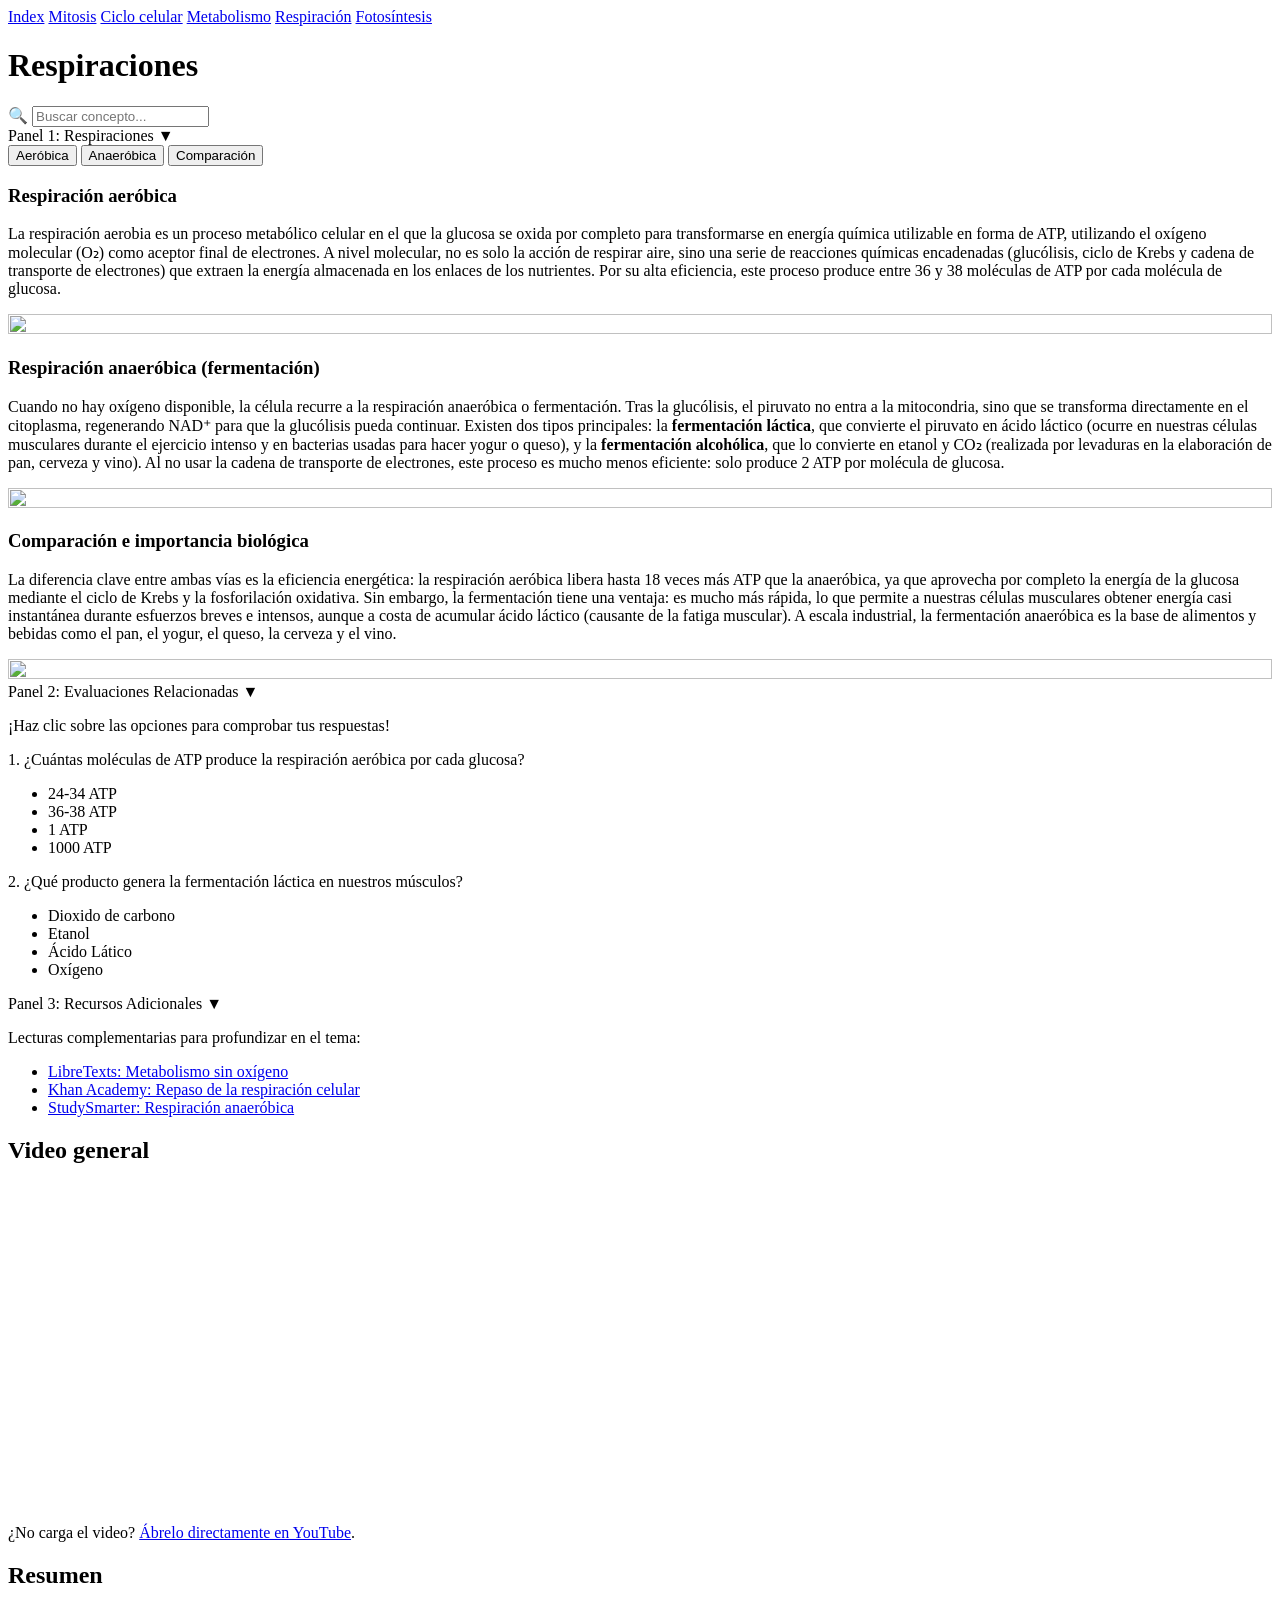
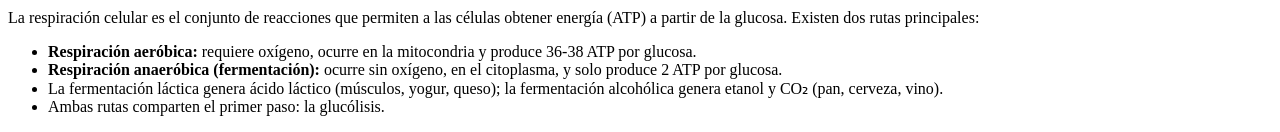
==== respiraciones.html @ f09069fb "Add files via upload" ====
<!DOCTYPE html>
<html lang="es">
<head>
    <meta charset="UTF-8">
    <meta name="viewport" content="width=device-width, initial-scale=1.0">
    <title>BioSintax - Plataforma de Aprendizaje Biológico</title>
    <link rel="stylesheet" href="css/restilos.css">
</head>
<body>

    <!-- Navegación superior basada en el mockup -->
    <div class="navbar">
        <div class="nav-links">
            <a href="index.html">Index</a>
            <a href="mitosis.html">Mitosis</a>
            <a href="ciclocelular.html">Ciclo celular</a>
            <a href="metabolismo.html">Metabolismo</a>
            <a href="respiraciones.html" class="active">Respiración</a>
            <a href="fotosintesis.html">Fotosíntesis</a>
        </div>
    </div>

    <!-- Encabezado con Título y Buscador -->
    <div class="header-section">
        <div class="brand-cell">
            <h1 class="brand-title">Respiraciones</h1>
        </div>
        <div class="search-cell">
            <div class="search-wrapper">
                <span class="search-icon">🔍</span>
                <input type="text" class="search-input" placeholder="Buscar concepto...">
            </div>
        </div>
    </div>

    <!-- Contenedor Principal Dashboard -->
    <div class="main-container">
        
        <!-- Columna Izquierda: Paneles y Pestañas Interactivas -->
        <div class="left-column">
            
            <!-- Panel 1 (Activo) -->
            <div class="panel-container" id="panel-1">
                <div class="panel-header" onclick="togglePanel('panel-1')">
                    <span>Panel 1: Respiraciones</span>
                    <span class="arrow">▼</span>
                </div>
                <div class="panel-body">
                    
                    <div class="tab-layout">
                        <!-- Pestañas Verticales Izquierdas -->
                        <div class="tab-buttons-cell">
                            <button class="tab-btn active" onclick="openTab(event, 'tab-content-1')">Aeróbica</button>
                            <button class="tab-btn" onclick="openTab(event, 'tab-content-2')">Anaeróbica</button>
                            <button class="tab-btn" onclick="openTab(event, 'tab-content-3')">Comparación</button>
                        </div>
                        
                        <!-- Contenedor de Contenidos del Tab -->
                        <div class="tab-content-cell">
                            <div id="tab-content-1" class="tab-panel active">
                                <h3 class="content-title">Respiración aeróbica</h3>
                                <p class="content-text">
                                   La respiración aerobia es un proceso metabólico celular en el que la glucosa se oxida por completo para transformarse en energía química utilizable en forma de ATP, utilizando el oxígeno molecular (O₂) como aceptor final de electrones. A nivel molecular, no es solo la acción de respirar aire, sino una serie de reacciones químicas encadenadas (glucólisis, ciclo de Krebs y cadena de transporte de electrones) que extraen la energía almacenada en los enlaces de los nutrientes. Por su alta eficiencia, este proceso produce entre 36 y 38 moléculas de ATP por cada molécula de glucosa.
                                </p>
                                <div class="content-image-placeholder">
                                    <img src="imagenes/aerobica.png" style="width:100%; height:100%; object-fit:cover;">
                                </div>
                            </div>

                            <div id="tab-content-2" class="tab-panel">
                                <h3 class="content-title">Respiración anaeróbica (fermentación)</h3>
                                <p class="content-text">
                                    Cuando no hay oxígeno disponible, la célula recurre a la respiración anaeróbica o fermentación. Tras la glucólisis, el piruvato no entra a la mitocondria, sino que se transforma directamente en el citoplasma, regenerando NAD⁺ para que la glucólisis pueda continuar. Existen dos tipos principales: la <strong>fermentación láctica</strong>, que convierte el piruvato en ácido láctico (ocurre en nuestras células musculares durante el ejercicio intenso y en bacterias usadas para hacer yogur o queso), y la <strong>fermentación alcohólica</strong>, que lo convierte en etanol y CO₂ (realizada por levaduras en la elaboración de pan, cerveza y vino). Al no usar la cadena de transporte de electrones, este proceso es mucho menos eficiente: solo produce 2 ATP por molécula de glucosa.
                                </p>
                                <div class="content-image-placeholder">
                                    <img src="imagenes/anaerobica.svg" style="width:100%; height:100%; object-fit:contain;">
                                </div>
                            </div>

                            <div id="tab-content-3" class="tab-panel">
                                <h3 class="content-title">Comparación e importancia biológica</h3>
                                <p class="content-text">
                                    La diferencia clave entre ambas vías es la eficiencia energética: la respiración aeróbica libera hasta 18 veces más ATP que la anaeróbica, ya que aprovecha por completo la energía de la glucosa mediante el ciclo de Krebs y la fosforilación oxidativa. Sin embargo, la fermentación tiene una ventaja: es mucho más rápida, lo que permite a nuestras células musculares obtener energía casi instantánea durante esfuerzos breves e intensos, aunque a costa de acumular ácido láctico (causante de la fatiga muscular). A escala industrial, la fermentación anaeróbica es la base de alimentos y bebidas como el pan, el yogur, el queso, la cerveza y el vino.
                                </p>
                                <div class="content-image-placeholder">
                                    <img src="imagenes/comparacion.svg" style="width:100%; height:100%; object-fit:contain;">
                                </div>
                            </div>
                        </div>
                    </div>

                </div>
            </div>

            <!-- Panel 2 (Colapsado por defecto) -->
            <div class="panel-container collapsed" id="panel-2">
                <div class="panel-header" onclick="togglePanel('panel-2')">
                    <span>Panel 2: Evaluaciones Relacionadas</span>
                    <span class="arrow">▼</span>
                </div>
               <div class="panel-body">
                    <p class="content-text" style="font-weight: 500;">¡Haz clic sobre las opciones para comprobar tus respuestas!</p>
                    <div class="quiz-question">
                        <p class="question-title">1. ¿Cuántas moléculas de ATP produce la respiración aeróbica por cada glucosa?</p>
                        <ul class="quiz-options">
                            <li onclick="checkAnswer(this, false)">24-34 ATP</li>
                            <li onclick="checkAnswer(this, true)">36-38 ATP</li>
                            <li onclick="checkAnswer(this, false)">1 ATP</li>
                            <li onclick="checkAnswer(this, false)">1000 ATP</li>
                        </ul>
                    </div>

                    <div class="quiz-question">
                        <p class="question-title">2. ¿Qué producto genera la fermentación láctica en nuestros músculos?</p>
                        <ul class="quiz-options">
                            <li onclick="checkAnswer(this, false)">Dioxido de carbono</li>
                            <li onclick="checkAnswer(this, false)">Etanol</li>
                            <li onclick="checkAnswer(this, true)">Ácido Lático</li>
                            <li onclick="checkAnswer(this, false)">Oxígeno</li>
                        </ul>
                    </div>
                </div>
            </div>

            <!-- Panel 3 (Colapsado por defecto) -->
            <div class="panel-container collapsed" id="panel-3">
                <div class="panel-header" onclick="togglePanel('panel-3')">
                    <span>Panel 3: Recursos Adicionales</span>
                    <span class="arrow">▼</span>
                </div>
                <div class="panel-body">
                    <p class="content-text">Lecturas complementarias para profundizar en el tema:</p>
                    <ul class="resource-list">
                        <li><a href="https://espanol.libretexts.org/Biologia/Biologia_introductoria_y_general/Libro:_Biolog%C3%ADa_general_(Boundless)/07:_Respiraci%C3%B3n_celular/7.14:_Metabolismo_sin_Ox%C3%ADgeno_-_Respiraci%C3%B3n_celular_anaer%C3%B3bica" target="_blank" rel="noopener">LibreTexts: Metabolismo sin oxígeno</a></li>
                        <li><a href="https://es.khanacademy.org/science/high-school-biology/hs-energy-and-transport/hs-cellular-respiration/a/hs-cellular-respiration-review" target="_blank" rel="noopener">Khan Academy: Repaso de la respiración celular</a></li>
                        <li><a href="https://www.studysmarter.es/resumenes/biologia/celulas/respiracion-anaerobica/" target="_blank" rel="noopener">StudySmarter: Respiración anaeróbica</a></li>
                    </ul>
                </div>
            </div>

        </div>

        <!-- Columna Derecha: Video General y Resumen -->
        <div class="right-column">
            
            <!-- Sección de Video -->
            <h2 class="section-title">Video general</h2>
            <div class="video-container">
                <div class="video-embed">
                    <iframe width="100%" height="320" src="https://www.youtube-nocookie.com/embed/ETNd0Ao6YJQ" title="La respiración celular aeróbica y generación de ATP - Educatina" frameborder="0" referrerpolicy="strict-origin-when-cross-origin" allow="accelerometer; autoplay; clipboard-write; encrypted-media; gyroscope; picture-in-picture; web-share" allowfullscreen></iframe>
                </div>
            </div>
            <p class="video-fallback-link">
                ¿No carga el video? <a href="https://www.youtube.com/watch?v=ETNd0Ao6YJQ" target="_blank" rel="noopener">Ábrelo directamente en YouTube</a>.
            </p>

            <!-- Sección de Resumen -->
            <h2 class="section-title">Resumen</h2>
            <div class="summary-card">
                <p class="content-text">
                    La respiración celular es el conjunto de reacciones que permiten a las células obtener energía (ATP) a partir de la glucosa. Existen dos rutas principales:
                </p>
                <ul class="summary-list">
                    <li><strong>Respiración aeróbica:</strong> requiere oxígeno, ocurre en la mitocondria y produce 36-38 ATP por glucosa.</li>
                    <li><strong>Respiración anaeróbica (fermentación):</strong> ocurre sin oxígeno, en el citoplasma, y solo produce 2 ATP por glucosa.</li>
                    <li>La fermentación láctica genera ácido láctico (músculos, yogur, queso); la fermentación alcohólica genera etanol y CO₂ (pan, cerveza, vino).</li>
                    <li>Ambas rutas comparten el primer paso: la glucólisis.</li>
                </ul>
            </div>

        </div>

    </div>

    <!-- Scripts de Interactividad Real -->
    <script>
        // Cambiar dinámicamente entre pestañas (Tabs)
        function openTab(evt, tabId) {
            const panelBody = evt.currentTarget.closest('.panel-body');
            
            const tabPanels = panelBody.querySelectorAll('.tab-panel');
            tabPanels.forEach(panel => panel.classList.remove('active'));

            const tabButtons = panelBody.querySelectorAll('.tab-btn');
            tabButtons.forEach(btn => btn.classList.remove('active'));

            panelBody.querySelector('#' + tabId).classList.add('active');
            evt.currentTarget.classList.add('active');
        }

        // Abrir/Cerrar los acordeones (Paneles)
        function togglePanel(panelId) {
            const currentPanel = document.getElementById(panelId);
            currentPanel.classList.toggle('collapsed');
        }

        // Validar respuestas del quiz interactivo (Panel 2)
        function checkAnswer(selected, isCorrect) {
            const options = selected.parentElement.querySelectorAll('li');

            // Evitar volver a responder la misma pregunta
            const yaRespondida = selected.parentElement.querySelector('.correct, .incorrect');
            if (yaRespondida) return;

            selected.classList.add(isCorrect ? 'correct' : 'incorrect');

            if (!isCorrect) {
                // Resaltar cuál era la opción correcta
                options.forEach(li => {
                    if (li.getAttribute('onclick').includes('true')) {
                        li.classList.add('correct');
                    }
                });
            }

            options.forEach(li => li.style.pointerEvents = 'none');
        }
    </script>

</body>
</html>
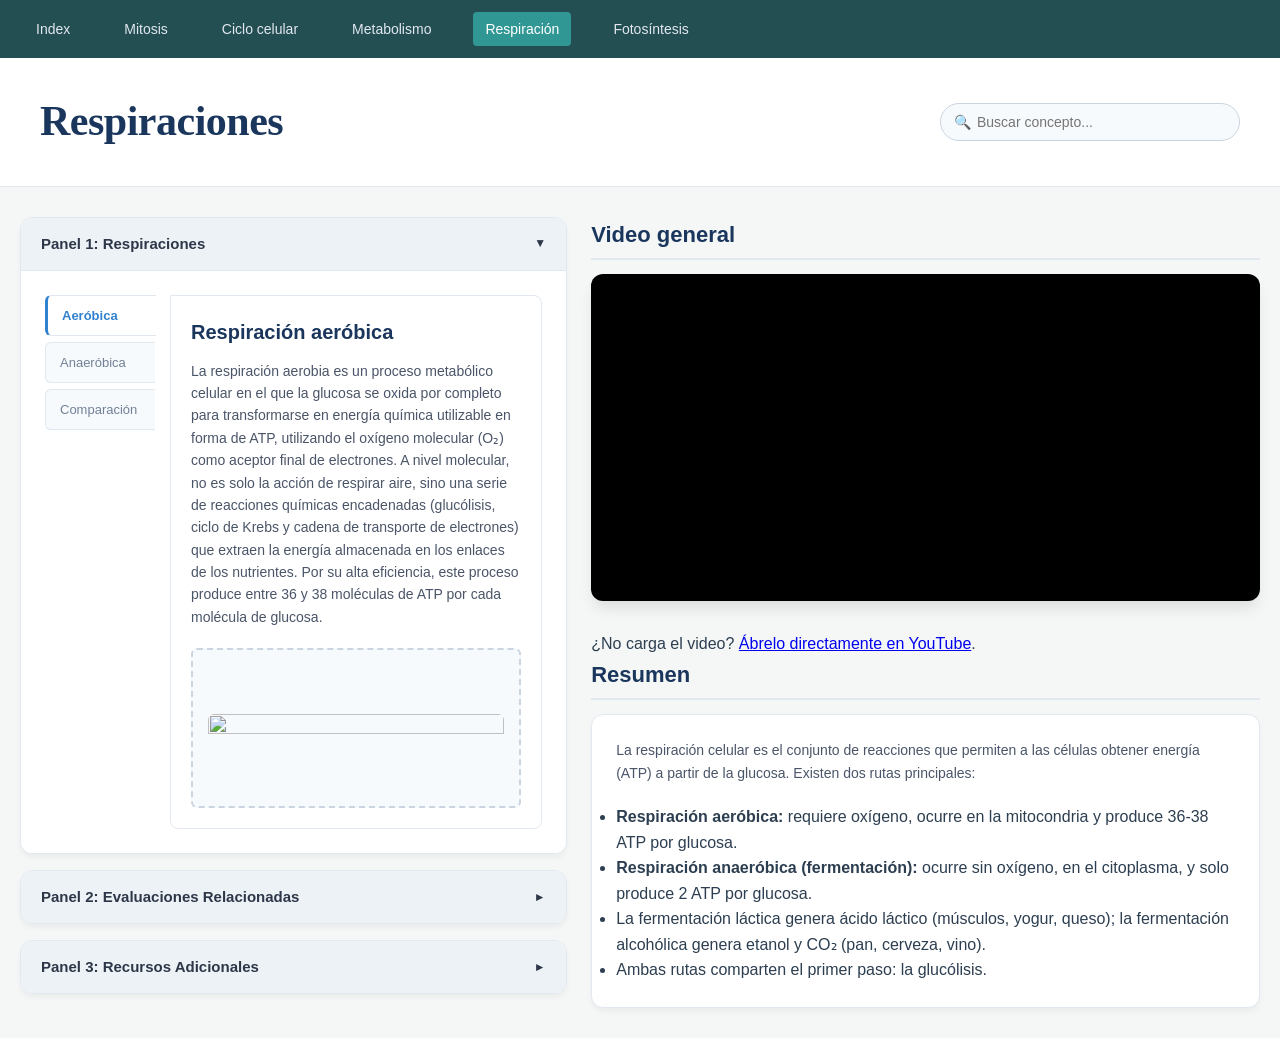
==== commit d7cdafe6: "Fix stylesheet link path in respiraciones.html" ====
--- a/respiraciones.html
+++ b/respiraciones.html
@@ -4,7 +4,7 @@
     <meta charset="UTF-8">
     <meta name="viewport" content="width=device-width, initial-scale=1.0">
     <title>BioSintax - Plataforma de Aprendizaje Biológico</title>
-    <link rel="stylesheet" href="css/restilos.css">
+    <link rel="stylesheet" href="restilos.css">
 </head>
 <body>
 
--- a/restilos.css
+++ b/restilos.css
@@ -0,0 +1,506 @@
+
+        /* General Styles & Typography */
+        @import url('https://fonts.googleapis.com/css2?family=Inter:wght@300;400;500;600;700&family=Playfair+Display:ital,wght@0,600;1,400&display=swap');
+        
+        * {
+            box-sizing: border-box;
+            margin: 0;
+            padding: 0;
+        }
+        
+        body {
+            font-family: 'Inter', sans-serif;
+            background-color: #f4f7f6;
+            color: #2c3e50;
+            line-height: 1.6;
+            padding: 0;
+        }
+
+        /* Top Bar Navigation */
+        .navbar {
+            background-color: #234E52;
+            padding: 12px 24px;
+        }
+
+        .nav-links {
+            display: flex;
+            flex-wrap: wrap;
+            gap: 10px;
+        }
+
+        .nav-links a {
+            color: #e2e8f0;
+            text-decoration: none;
+            font-size: 14px;
+            font-weight: 500;
+            margin-right: 20px;
+            padding: 6px 12px;
+            border-radius: 4px;
+            transition: all 0.3s ease;
+        }
+
+        .nav-links a:hover, .nav-links a.active {
+            background-color: #319795;
+            color: #ffffff;
+        }
+
+        /* Header Area */
+        .header-section {
+            background-color: #ffffff;
+            border-bottom: 1px solid #e2e8f0;
+            padding: 30px 40px;
+            display: flex;
+            justify-content: space-between;
+            align-items: center;
+            flex-wrap: wrap;
+            gap: 20px;
+        }
+
+        .brand-title {
+            font-family: 'Playfair Display', serif;
+            font-size: 42px;
+            color: #1a365d;
+            font-weight: 600;
+            letter-spacing: -0.5px;
+        }
+
+        .search-cell {
+            width: 300px;
+        }
+
+        .search-wrapper {
+            position: relative;
+            display: inline-block;
+            width: 100%;
+        }
+
+        .search-input {
+            width: 100%;
+            padding: 10px 16px 10px 36px;
+            border: 1px solid #cbd5e0;
+            border-radius: 20px;
+            font-size: 14px;
+            outline: none;
+            transition: all 0.3s ease;
+            background-color: #f7fafc;
+        }
+
+        .search-input:focus {
+            border-color: #3182ce;
+            box-shadow: 0 0 0 3px rgba(66, 153, 225, 0.15);
+            background-color: #ffffff;
+        }
+
+        .search-icon {
+            position: absolute;
+            left: 14px;
+            top: 50%;
+            transform: translateY(-50%);
+            color: #a0aec0;
+            font-size: 14px;
+        }
+
+        /* Main Dashboard Layout */
+        .main-container {
+            max-width: 1400px;
+            margin: 30px auto;
+            padding: 0 20px;
+            display: flex;
+            gap: 24px;
+        }
+
+        /* Columnas */
+        .left-column {
+            width: 45%;
+            display: flex;
+            flex-direction: column;
+            gap: 16px;
+        }
+
+        .right-column {
+            width: 55%;
+        }
+
+        /* Acordeones (Paneles) */
+        .panel-container {
+            background: #ffffff;
+            border-radius: 12px;
+            border: 1px solid #e2e8f0;
+            box-shadow: 0 4px 6px -1px rgba(0,0,0,0.05);
+            overflow: hidden;
+        }
+
+        .panel-header {
+            background-color: #edf2f7;
+            padding: 14px 20px;
+            font-weight: 600;
+            font-size: 15px;
+            color: #2d3748;
+            border-bottom: 1px solid #e2e8f0;
+            cursor: pointer;
+            display: flex;
+            justify-content: space-between;
+            align-items: center;
+            user-select: none;
+            transition: background 0.2s ease;
+        }
+
+        .panel-header:hover {
+            background-color: #e2e8f0;
+        }
+
+        .panel-header .arrow {
+            font-size: 12px;
+            transition: transform 0.2s ease;
+        }
+
+        /* Estado colapsado del panel */
+        .panel-container.collapsed .panel-body {
+            display: none;
+        }
+        
+        .panel-container.collapsed .panel-header {
+            border-bottom: none;
+        }
+
+        .panel-container.collapsed .arrow {
+            transform: rotate(-90deg);
+        }
+
+        .panel-body {
+            padding: 24px;
+            background: #ffffff;
+        }
+
+        /* Sistema de Pestañas (Tabs) */
+        .tab-layout {
+            display: flex;
+            gap: 15px;
+        }
+
+        .tab-buttons-cell {
+            display: flex;
+            flex-direction: column;
+            width: 110px;
+            flex-shrink: 0;
+        }
+
+        .tab-btn {
+            display: block;
+            width: 100%;
+            padding: 12px 14px;
+            background-color: #f7fafc;
+            border: 1px solid #e2e8f0;
+            border-right: none;
+            margin-bottom: 6px;
+            border-radius: 6px 0 0 6px;
+            text-align: left;
+            font-size: 13px;
+            font-weight: 500;
+            color: #718096;
+            cursor: pointer;
+            transition: all 0.2s ease;
+            outline: none;
+        }
+
+        .tab-btn:hover {
+            color: #3182ce;
+            background-color: #edf2f7;
+        }
+
+        .tab-btn.active {
+            background-color: #ffffff;
+            color: #3182ce;
+            font-weight: 600;
+            border-left: 3px solid #3182ce;
+            width: calc(100% + 1px);
+            position: relative;
+            z-index: 2;
+        }
+
+        .tab-content-cell {
+            flex-grow: 1;
+            background: #ffffff;
+            border: 1px solid #e2e8f0;
+            border-radius: 0 8px 8px 8px;
+            padding: 20px;
+            min-height: 300px;
+        }
+
+        /* Ocultar/Mostrar paneles de las pestañas */
+        .tab-panel {
+            display: none;
+        }
+
+        .tab-panel.active {
+            display: block;
+        }
+
+        .content-title {
+            font-size: 20px;
+            color: #1a365d;
+            margin-bottom: 12px;
+            font-weight: 600;
+        }
+
+        .content-text {
+            font-size: 14px;
+            color: #4a5568;
+            margin-bottom: 20px;
+            line-height: 1.6;
+        }
+
+        .content-image-placeholder {
+    background-color: #f7fafc;
+    border: 2px dashed #cbd5e0;
+    border-radius: 6px;
+    width: 100%;
+    min-height: 160px;
+    padding: 15px;
+    display: flex;
+    justify-content: center;
+    align-items: center;
+    overflow: hidden;
+}
+
+.content-image-placeholder img {
+    max-width: 100%;
+    max-height: 250px;
+    width: auto;
+    height: auto;
+    object-fit: contain;
+    border-radius: 6px;
+}
+    
+
+        /* Right Side: Media & Summaries */
+        .section-title {
+            font-size: 22px;
+            color: #1a365d;
+            margin-bottom: 14px;
+            font-weight: 600;
+            padding-bottom: 6px;
+            border-bottom: 2px solid #e2e8f0;
+        }
+
+        .video-container {
+            background-color: #000000;
+            border-radius: 12px;
+            overflow: hidden;
+            position: relative;
+            margin-bottom: 30px;
+            box-shadow: 0 10px 15px -3px rgba(0,0,0,0.1);
+        }
+
+        .video-mock {
+            width: 100%;
+            height: 320px;
+            background: linear-gradient(135deg, #2c3e50, #1a365d);
+            position: relative;
+        }
+
+        .video-play-btn {
+            position: absolute;
+            top: 50%;
+            left: 50%;
+            transform: translate(-50%, -50%);
+            width: 68px;
+            height: 68px;
+            background-color: rgba(255, 255, 255, 0.9);
+            border-radius: 50%;
+            text-align: center;
+            line-height: 72px;
+            padding-left: 4px;
+            cursor: pointer;
+            box-shadow: 0 4px 10px rgba(0,0,0,0.3);
+            transition: all 0.3s ease;
+        }
+
+        .video-play-btn:hover {
+            transform: translate(-50%, -50%) scale(1.1);
+            background-color: #ffffff;
+        }
+
+        .video-play-btn svg {
+            fill: #1a365d;
+            width: 24px;
+            height: 24px;
+            display: inline-block;
+            vertical-align: middle;
+        }
+
+        .video-controls {
+            background-color: rgba(26, 32, 44, 0.95);
+            padding: 12px 20px;
+            display: flex;
+            align-items: center;
+            width: 100%;
+        }
+
+        .control-btn {
+            color: #ffffff;
+            background: none;
+            border: none;
+            cursor: pointer;
+            font-size: 14px;
+            width: 30px;
+        }
+
+        .progress-bar-container {
+            flex-grow: 1;
+            padding: 0 15px;
+        }
+
+        .progress-bar {
+            width: 100%;
+            height: 5px;
+            background-color: #4a5568;
+            border-radius: 3px;
+            position: relative;
+        }
+
+        .progress-current {
+            width: 35%;
+            height: 100%;
+            background-color: #3182ce;
+            border-radius: 3px;
+        }
+
+        .time-display {
+            color: #ffffff;
+            font-size: 13px;
+            width: 40px;
+            text-align: right;
+        }
+
+        /* Summary Card */
+        .summary-card {
+            background-color: #ffffff;
+            border-radius: 12px;
+            border: 1px solid #e2e8f0;
+            padding: 24px;
+            box-shadow: 0 4px 6px -1px rgba(0,0,0,0.05);
+        }
+
+        .summary-text-line {
+            height: 12px;
+            background-color: #edf2f7;
+            margin-bottom: 12px;
+            border-radius: 4px;
+        }
+        
+        .summary-text-line.short {
+            width: 70%;
+        }
+
+        /* ==========================================
+           RESPONSIVE DESIGN (MEDIA QUERIES)
+           ========================================== */
+        @media (max-width: 992px) {
+            .main-container {
+                flex-direction: column;
+                padding: 0 15px;
+            }
+
+            .left-column, .right-column {
+                width: 100%;
+            }
+
+            .header-section {
+                padding: 20px;
+            }
+        }
+
+        @media (max-width: 600px) {
+            .brand-title {
+                font-size: 32px;
+            }
+
+            .search-cell {
+                width: 100%;
+            }
+
+            /* Cambia las pestañas a diseño horizontal en pantallas pequeñas */
+            .tab-layout {
+                flex-direction: column;
+            }
+
+            .tab-buttons-cell {
+                flex-direction: row;
+                width: 100%;
+                border-bottom: 1px solid #e2e8f0;
+                margin-bottom: 10px;
+            }
+
+            .tab-btn {
+                border-radius: 6px 6px 0 0;
+                border: 1px solid #e2e8f0;
+                border-bottom: none;
+                margin-bottom: 0;
+                margin-right: 4px;
+                text-align: center;
+            }
+
+            .tab-btn.active {
+                width: auto;
+                height: calc(100% + 1px);
+                border-left: 1px solid #e2e8f0;
+                border-top: 3px solid #3182ce;
+            }
+
+            .tab-content-cell {
+                border-radius: 0 0 8px 8px;
+            }
+        }
+
+        /* Cuestionario / Quiz (Panel 2) - reglas generales, no solo mobile */
+        .quiz-question {
+            margin-bottom: 20px;
+            padding-bottom: 15px;
+            border-bottom: 1px dashed #E5D1D1;
+        }
+
+        .quiz-question:last-child {
+            border-bottom: none;
+            margin-bottom: 0;
+        }
+
+        .question-title {
+            font-size: 14px;
+            font-weight: 600;
+            color: #2d3748;
+            margin-bottom: 8px;
+        }
+
+        .quiz-options {
+            list-style: none;
+            padding-left: 0;
+        }
+
+        .quiz-options li {
+            font-size: 13px;
+            padding: 8px 12px;
+            background-color: #F6EFEF;
+            border: 1px solid #E5D1D1;
+            border-radius: 6px;
+            margin-bottom: 6px;
+            cursor: pointer;
+            transition: all 0.2s ease;
+        }
+
+        .quiz-options li:hover {
+            background-color: #E5D1D1;
+        }
+
+        .quiz-options li.correct {
+            background-color: #d1fae5; /* Verde suave para respuestas correctas */
+            border-color: #34d399;
+            color: #065f46;
+            font-weight: 500;
+        }
+
+        .quiz-options li.incorrect {
+            background-color: #fee2e2; /* Rojo suave para respuestas incorrectas */
+            border-color: #f87171;
+            color: #991b1b;
+        }
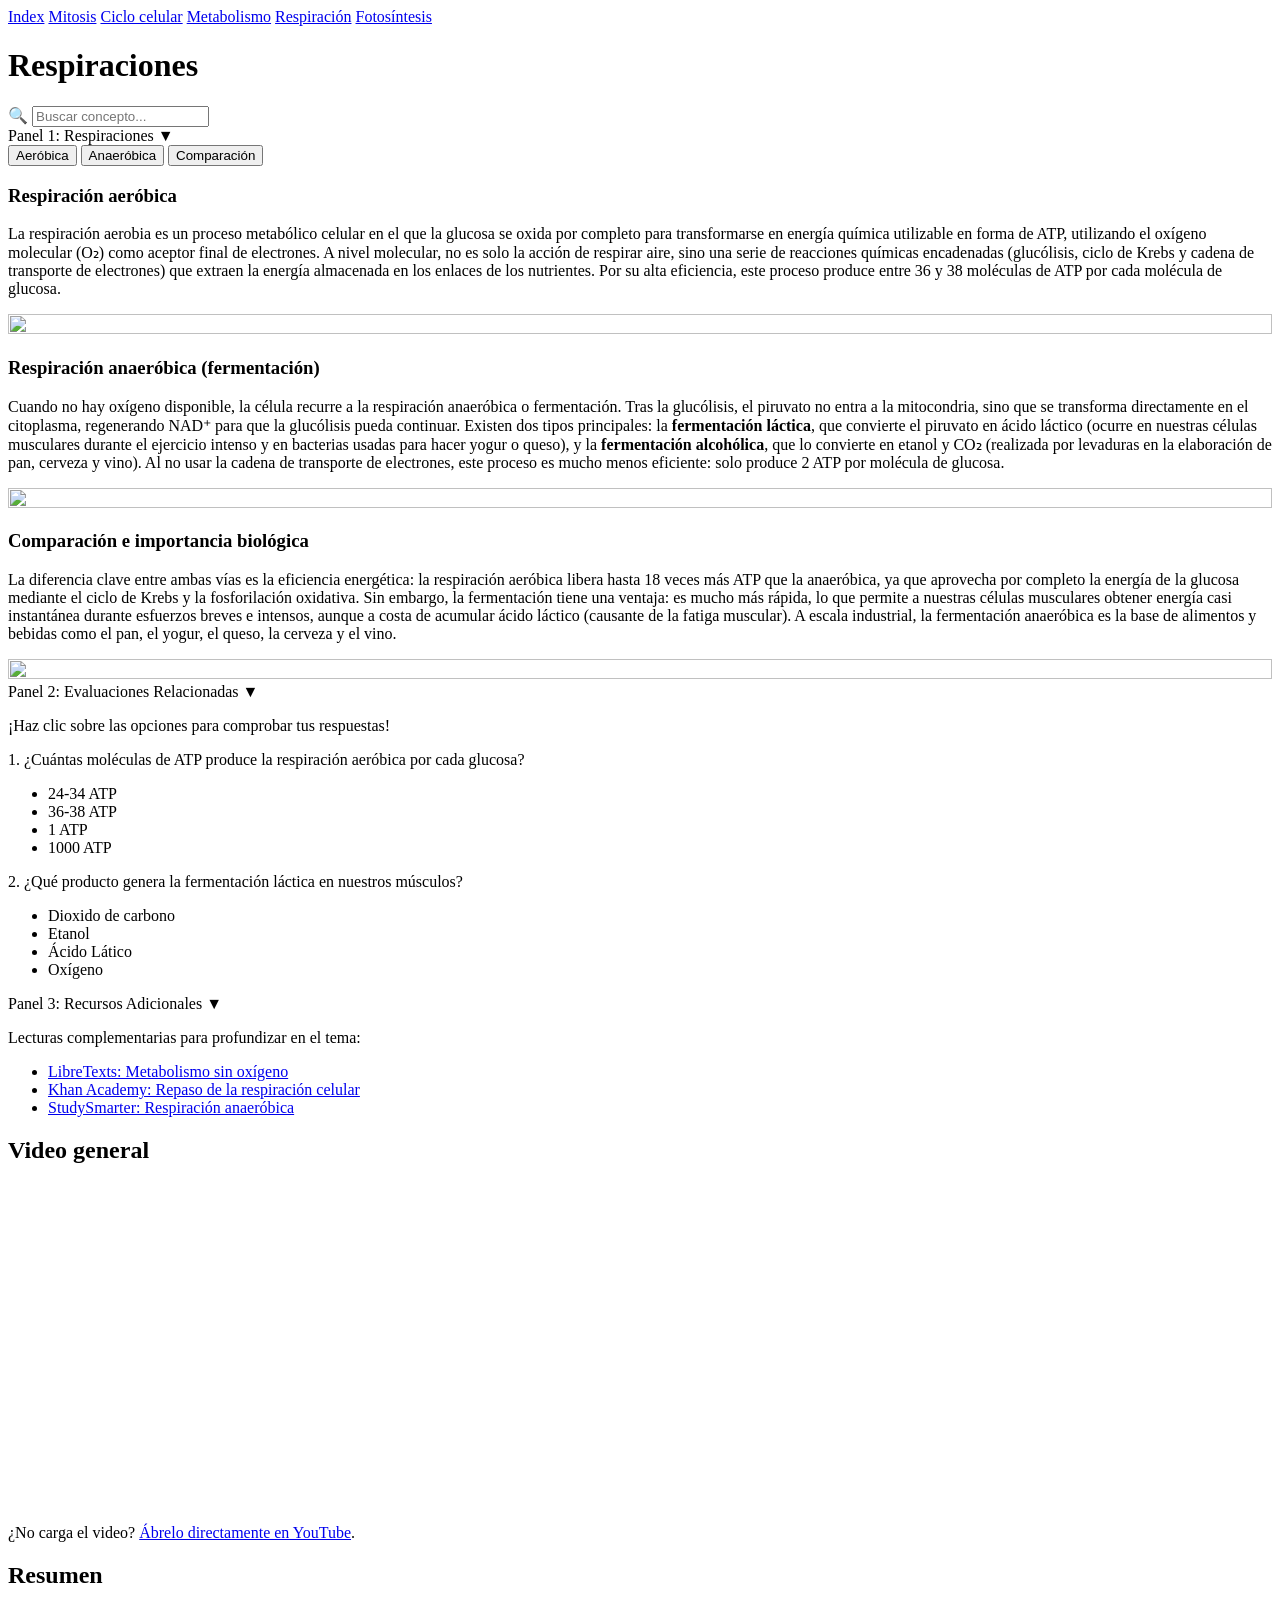
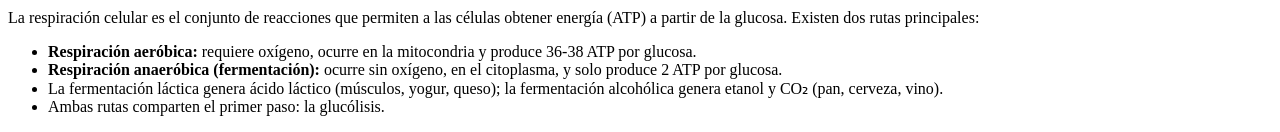
==== commit 81740954: "Update respiraciones.html" ====
--- a/respiraciones.html
+++ b/respiraciones.html
@@ -4,7 +4,7 @@
     <meta charset="UTF-8">
     <meta name="viewport" content="width=device-width, initial-scale=1.0">
     <title>BioSintax - Plataforma de Aprendizaje Biológico</title>
-    <link rel="stylesheet" href="restilos.css">
+    <link rel="stylesheet" href="css/restilos.css">
 </head>
 <body>
 
